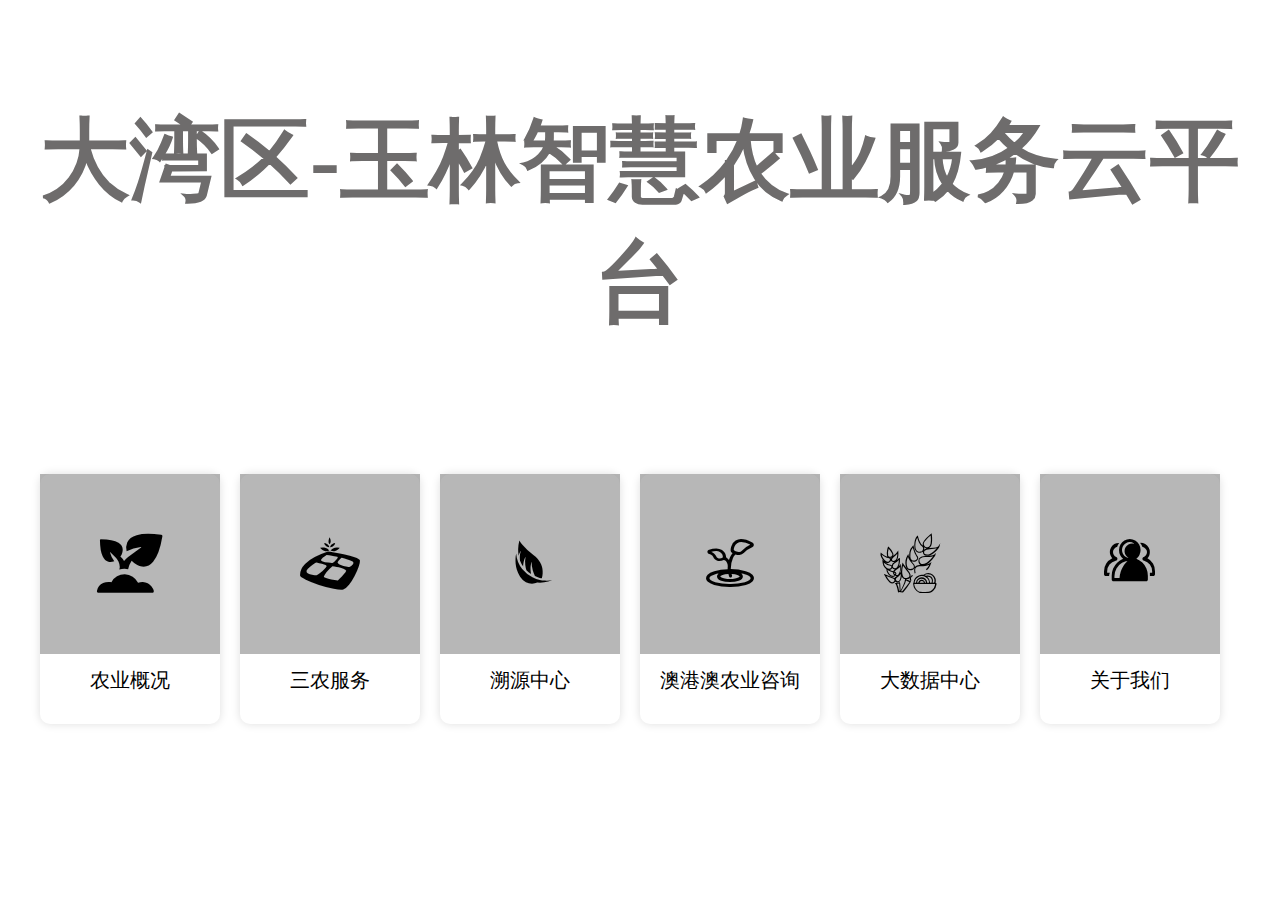
==== index.html @ 25623f73 "Add files via upload" ====
<!DOCTYPE html>
<html lang="en">
<head>
    <meta charset="UTF-8">
    <meta http-equiv="X-UA-Compatible" content="IE=edge">
    <meta name="viewport" content="width=device-width, initial-scale=1.0">
    <title>Document</title>
    <link rel="stylesheet" href="./css/css.css">
    <link rel="stylesheet" href="./font/iconfont.css">
    <script src="./font/iconfont.js"></script>
</head>
<body>
    <section>
        <h1>大湾区-玉林智慧农业服务云平台</h1>
        <div class="container">
            <div class="item">
                <div class="box-img">
                    <div class="above">
                        <i class="iconfont icon-nongye1"></i>
                    </div>
                    <div class="below">
                        <i class="iconfont icon-nongye1"></i>
                    </div>
                </div>
                <hr>
                <div class="dropdown">
                    <a><span>农业基础资源</span></a>
                    <a><span>农业生产</span></a>
                    <a><span>农业经营</span></a>
                </div>
                <div class="dropbtn">
                    农业概况
                </div>
            </div>
                        <div class="item">
                <div class="box-img">
                    <div class="above">
                        <i class="iconfont icon-nongye2"></i>
                    </div>
                    <div class="below">
                        <i class="iconfont icon-nongye2"></i>
                    </div>
                </div>
                <hr>
                <div class="dropdown">
                    <a><span>三农政策</span></a>
                    <a><span>农技服务</span></a>
                    <a><span>专家互动</span></a>
                </div>
                <div class="dropbtn">
                    三农服务
                </div>
            </div>
                        <div class="item">
                <div class="box-img">
                    <div class="above">
                        <i class="iconfont icon-nongye3"></i>
                    </div>
                    <div class="below">
                        <i class="iconfont icon-nongye3"></i>
                    </div>
                </div>
                <hr>
                <div class="dropdown">
                    <a><span>一物一码</span></a>
                    <a><span>溯源防伪</span></a>
                    <a><span>防伪查询</span></a>
                    <a><span>农产品溯源</span></a>
                </div>
                <div class="dropbtn">
                    溯源中心
                </div>
            </div>
                        <div class="item">
                <div class="box-img">
                    <div class="above">
                        <i class="iconfont icon-nongye4"></i>
                    </div>
                    <div class="below">
                        <i class="iconfont icon-nongye4"></i>
                    </div>

                </div>
                <hr>
                <div class="dropdown">
                    <a><span>农业咨询</span></a>
                    <a><span>农业发展市场前景</span></a>
                </div>
                <div class="dropbtn">
                    澳港澳农业咨询
                </div>
            </div>
                        <div class="item">
                <div class="box-img">
                    <div class="above">
                        <i class="iconfont icon-nongye"></i>
                    </div>
                    <div class="below">
                        <i class="iconfont icon-nongye"></i>
                    </div>

                </div>
                <hr>
                <div class="dropdown">
                    <a><span>可视化分析</span></a>
                    <a><span>可视化农业数字监控</span></a>
                </div>
                <div class="dropbtn">
                    大数据中心
                </div>
            </div>
                        <div class="item">
                <div class="box-img">
                    <div class="above">
                        <i class="iconfont icon-guanyuwomen-copy"></i>
                    </div>
                    <div class="below">
                        <i class="iconfont icon-guanyuwomen-copy"></i>
                    </div>

                </div>
                <hr>
                <div class="dropdown">
                    <a><span>我的简介</span></a>
                    <a><span>联系我们</span></a>
                    <a><span>运营服务</span></a>
                </div>
                <div class="dropbtn">
                    关于我们
                </div>
            </div>

        </div>
        
    </section>
</body>
</html>
---- css/css.css ----
@charset "UTF-8";
* {
  margin: 0;
  padding: 0;
}

ul {
  list-style: none;
}

.icon {
  width: 100%;
  height: 100%;
  vertical-align: -0.15em;
  fill: currentColor;
  overflow: hidden;
}

section {
  height: 100vh;
  background: url(../images/TPG07950237.jpg) no-repeat center;
  background-size: 100%;
  text-align: center;
  overflow: hidden;
  font-family: "楷体";
}

.container {
  width: 1200px;
  margin: 0 auto;
}
.container:after {
  content: "";
  display: table;
  clear: both;
}

h1 {
  font-size: 90px;
  color: #6e6c6c;
  margin: 100px 0 130px;
}

.item {
  float: left;
  width: 180px;
  height: 250px;
  margin: 0 20px 0 0;
  text-align: center;
  box-shadow: 0 0 10px #dedede;
  border-radius: 10px;
  transition: transform 0.3s;
}
.item:last-child {
  margin: 0;
}
.item .box-img {
  width: 180px;
  height: 180px;
  border-radius: 10px 10px;
  position: relative;
}
.item .box-img .above, .item .box-img .below {
  width: 100%;
  height: 100%;
  text-align: center;
  line-height: 180px;
}
.item .box-img .above i, .item .box-img .below i {
  transition: all 0.6s;
}
.item .box-img .above {
  opacity: 1;
  background-color: rgba(111, 111, 111, 0.5);
  transform: translateY(0) rotateX(0);
  transition: all 0.5s;
}
.item .box-img .below {
  position: absolute;
  top: 0;
  left: 0;
  background: rgba(222, 222, 222, 0.5);
  opacity: 0;
  transition: opacity 0.3s;
}
.item hr {
  border: 0 none;
  background-color: #3dd;
  height: 2px;
  margin: 0;
  transform: scale(0);
  transition: all 0.5s;
}
.item .dropdown {
  max-height: 0;
  overflow: hidden;
  transition: max-height 0.5s;
}
.item .dropdown a {
  display: block;
  line-height: 25px;
  cursor: pointer;
}
.item .dropdown a span {
  display: inline-block;
  transition: transform 0.3s;
}
.item .dropbtn {
  border-radius: 10px 10px;
  line-height: 49px;
  font-size: 20px;
}
.item:hover {
  box-shadow: none;
  transform: translateY(-10px);
}
.item:hover hr {
  transform: scale(0.6);
}
.item:hover .dropdown {
  max-height: 100px;
}
.item:hover .dropbtn {
  box-shadow: 0 10px 10px #dedede;
  color: #ffffff;
}
.item:hover .box-img {
  box-shadow: 0 -10px 10px #dedede;
}
.item:hover .above {
  transform: translateY(-100%) rotateX(90deg);
  transform-origin: center bottom 0;
  opacity: 0;
}
.item:hover i {
  font-size: 100px;
  color: green;
}
.item:hover .below {
  opacity: 1;
}
.item:hover a:hover {
  box-sizing: border-box;
  box-shadow: inset 0 0 10px #dedede;
  color: #ffffff;
  font-size: 20px;
}

/*# sourceMappingURL=css.css.map */
---- font/iconfont.css ----
@font-face {
  font-family: "iconfont"; /* Project id 2552512 */
  src: url('./iconfont.woff2?t=1621227752242') format('woff2'),
       url('./iconfont.woff?t=1621227752242') format('woff'),
       url('./iconfont.ttf?t=1621227752242') format('truetype');
}

.iconfont {
  font-family: "iconfont" !important;
  font-size: 60px;
  font-style: normal;
  -webkit-font-smoothing: antialiased;
  -moz-osx-font-smoothing: grayscale;
}

.icon-nongye:before {
  content: "\e600";
}

.icon-nongye1:before {
  content: "\e601";
}

.icon-nongye2:before {
  content: "\e715";
}

.icon-guanyuwomen-copy:before {
  content: "\e602";
}

.icon-nongye3:before {
  content: "\e682";
}

.icon-nongye4:before {
  content: "\e607";
}
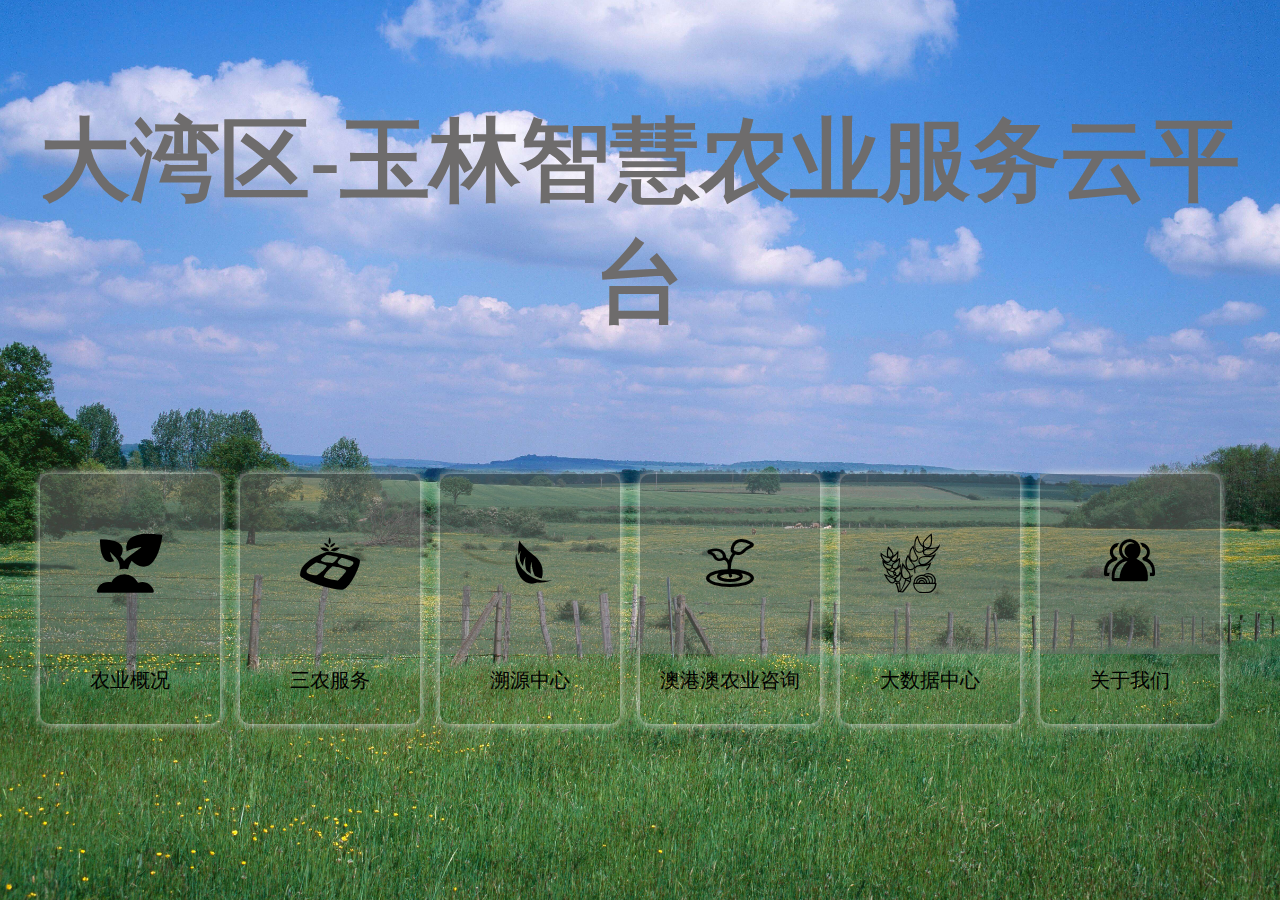
==== commit 72e9cce1: "Update index.html" ====
--- a/index.html
+++ b/index.html
@@ -3,7 +3,6 @@
 <head>
     <meta charset="UTF-8">
     <meta http-equiv="X-UA-Compatible" content="IE=edge">
-    <meta name="viewport" content="width=device-width, initial-scale=1.0">
     <title>Document</title>
     <link rel="stylesheet" href="./css/css.css">
     <link rel="stylesheet" href="./font/iconfont.css">
@@ -134,4 +133,4 @@
         
     </section>
 </body>
-</html>+</html>
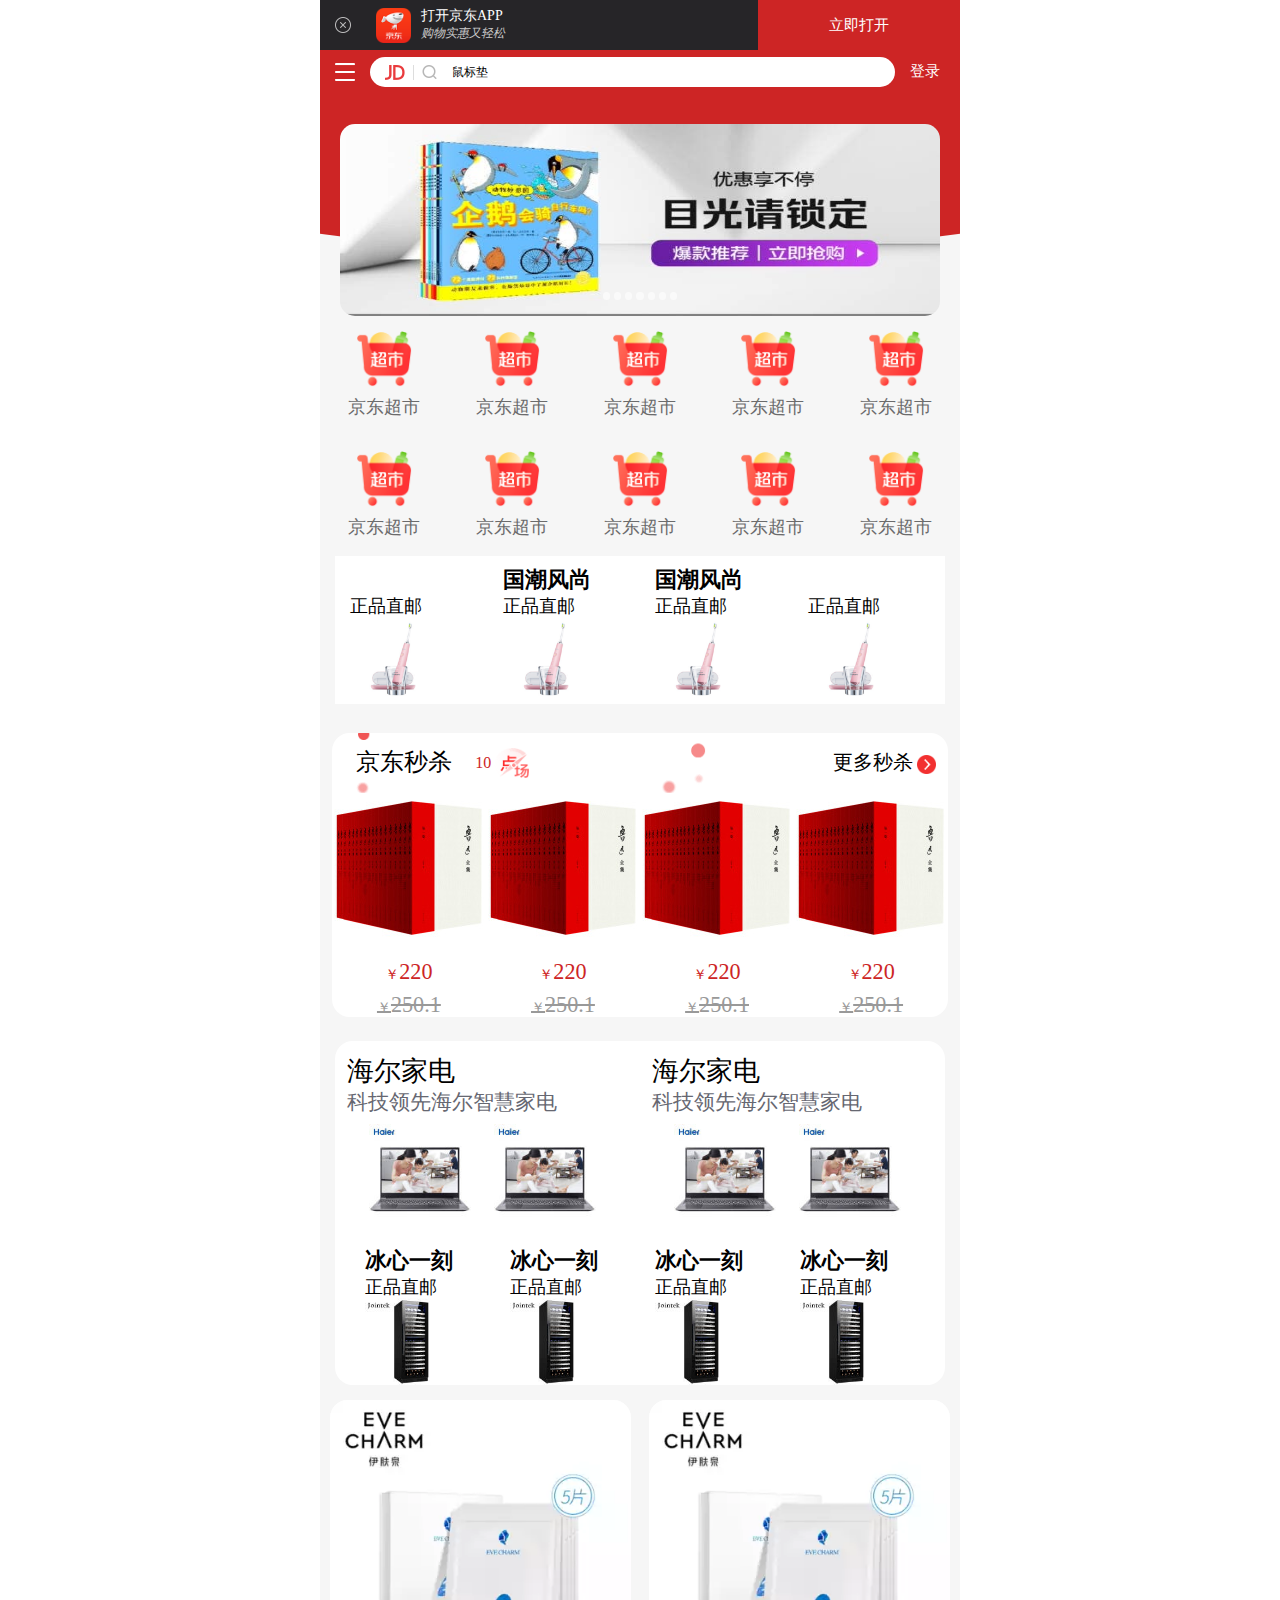
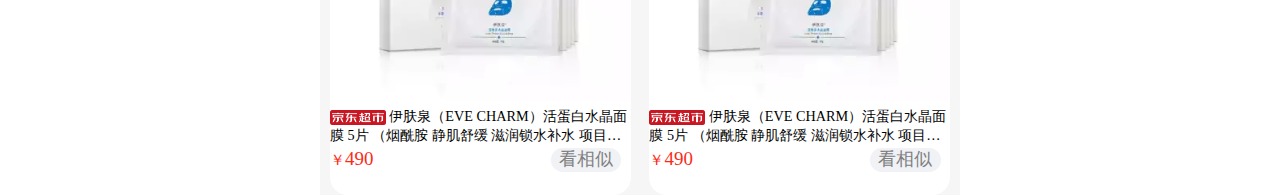
==== commit a30f15d4: "Add files via upload" ====
--- a/index.html
+++ b/index.html
@@ -1,136 +1,218 @@
-<!DOCTYPE html>
-<html lang="en">
-<head>
-    <meta charset="UTF-8">
-    <meta http-equiv="X-UA-Compatible" content="IE=edge">
-    <title>Document</title>
-    <link rel="stylesheet" href="./css/css.css">
-    <link rel="stylesheet" href="./font/iconfont.css">
-    <script src="./font/iconfont.js"></script>
-</head>
-<body>
-    <section>
-        <h1>大湾区-玉林智慧农业服务云平台</h1>
-        <div class="container">
-            <div class="item">
-                <div class="box-img">
-                    <div class="above">
-                        <i class="iconfont icon-nongye1"></i>
-                    </div>
-                    <div class="below">
-                        <i class="iconfont icon-nongye1"></i>
-                    </div>
-                </div>
-                <hr>
-                <div class="dropdown">
-                    <a><span>农业基础资源</span></a>
-                    <a><span>农业生产</span></a>
-                    <a><span>农业经营</span></a>
-                </div>
-                <div class="dropbtn">
-                    农业概况
-                </div>
-            </div>
-                        <div class="item">
-                <div class="box-img">
-                    <div class="above">
-                        <i class="iconfont icon-nongye2"></i>
-                    </div>
-                    <div class="below">
-                        <i class="iconfont icon-nongye2"></i>
-                    </div>
-                </div>
-                <hr>
-                <div class="dropdown">
-                    <a><span>三农政策</span></a>
-                    <a><span>农技服务</span></a>
-                    <a><span>专家互动</span></a>
-                </div>
-                <div class="dropbtn">
-                    三农服务
-                </div>
-            </div>
-                        <div class="item">
-                <div class="box-img">
-                    <div class="above">
-                        <i class="iconfont icon-nongye3"></i>
-                    </div>
-                    <div class="below">
-                        <i class="iconfont icon-nongye3"></i>
-                    </div>
-                </div>
-                <hr>
-                <div class="dropdown">
-                    <a><span>一物一码</span></a>
-                    <a><span>溯源防伪</span></a>
-                    <a><span>防伪查询</span></a>
-                    <a><span>农产品溯源</span></a>
-                </div>
-                <div class="dropbtn">
-                    溯源中心
-                </div>
-            </div>
-                        <div class="item">
-                <div class="box-img">
-                    <div class="above">
-                        <i class="iconfont icon-nongye4"></i>
-                    </div>
-                    <div class="below">
-                        <i class="iconfont icon-nongye4"></i>
-                    </div>
-
-                </div>
-                <hr>
-                <div class="dropdown">
-                    <a><span>农业咨询</span></a>
-                    <a><span>农业发展市场前景</span></a>
-                </div>
-                <div class="dropbtn">
-                    澳港澳农业咨询
-                </div>
-            </div>
-                        <div class="item">
-                <div class="box-img">
-                    <div class="above">
-                        <i class="iconfont icon-nongye"></i>
-                    </div>
-                    <div class="below">
-                        <i class="iconfont icon-nongye"></i>
-                    </div>
-
-                </div>
-                <hr>
-                <div class="dropdown">
-                    <a><span>可视化分析</span></a>
-                    <a><span>可视化农业数字监控</span></a>
-                </div>
-                <div class="dropbtn">
-                    大数据中心
-                </div>
-            </div>
-                        <div class="item">
-                <div class="box-img">
-                    <div class="above">
-                        <i class="iconfont icon-guanyuwomen-copy"></i>
-                    </div>
-                    <div class="below">
-                        <i class="iconfont icon-guanyuwomen-copy"></i>
-                    </div>
-
-                </div>
-                <hr>
-                <div class="dropdown">
-                    <a><span>我的简介</span></a>
-                    <a><span>联系我们</span></a>
-                    <a><span>运营服务</span></a>
-                </div>
-                <div class="dropbtn">
-                    关于我们
-                </div>
-            </div>
-
-        </div>
-        
-    </section>
-</body>
-</html>
+<!DOCTYPE html>
+<html lang="en">
+    <head>
+        <meta charset="UTF-8" />
+        <meta http-equiv="X-UA-Compatible" content="ie=edge" />
+        <title>Document</title>
+        <link rel="stylesheet" href="./css/normalize.css" />
+        <link rel="stylesheet" href="./css/common.css" />
+        <link rel="stylesheet" href="./css/index.css" />
+        <script src="./js/flexible.js"></script>
+    </head>
+    <body>
+        <div class="container">
+            <div class="common-tip">
+                <img src="./images/cross.png" alt="" />
+                <img src="./images/logo.png" alt="" />
+                <div class="download">
+                    <span class="download-content">
+                        <p>打开京东APP</p>
+                        <em style="" class="content-down">购物实惠又轻松</em>
+                    </span>
+                </div>
+                <div class="download-action">
+                    <span>立即打开</span>
+                </div>
+            </div>
+            <header>
+                <img src="./images/分类.png" alt="" />
+                <div class="search">
+                    <i class="logo-icon"></i>
+                    <i class="search-icon"></i>
+                    <div class="search-input">鼠标垫</div>
+                </div>
+                <span>登录</span>
+            </header>
+            <section class="floor">
+                <div class="slider-bg"></div>
+                <div class="carousel">
+                    <ul>
+                        <li class="carousel-item">
+                            <img src="./images/carousel.jpg.jpg" alt="" />
+                        </li>
+                    </ul>
+                </div>
+                <div class="indicator">
+                    <span></span>
+                    <span></span>
+                    <span></span>
+                    <span></span>
+                    <span></span>
+                    <span></span>
+                    <span></span>
+                </div>
+            </section>
+            <section class="box-list">
+                <a href="" class="box-item">
+                    <img src="./images/img.png" alt="" />
+                    <span>京东超市</span>
+                </a>
+                <a href="" class="box-item">
+                    <img src="./images/img.png" alt="" />
+                    <span>京东超市</span>
+                </a>
+                <a href="" class="box-item">
+                    <img src="./images/img.png" alt="" />
+                    <span>京东超市</span>
+                </a>
+                <a href="" class="box-item">
+                    <img src="./images/img.png" alt="" />
+                    <span>京东超市</span>
+                </a>
+                <a href="" class="box-item">
+                    <img src="./images/img.png" alt="" />
+                    <span>京东超市</span>
+                </a>
+                <a href="" class="box-item">
+                    <img src="./images/img.png" alt="" />
+                    <span>京东超市</span>
+                </a>
+                <a href="" class="box-item">
+                    <img src="./images/img.png" alt="" />
+                    <span>京东超市</span>
+                </a>
+                <a href="" class="box-item">
+                    <img src="./images/img.png" alt="" />
+                    <span>京东超市</span>
+                </a>
+                <a href="" class="box-item">
+                    <img src="./images/img.png" alt="" />
+                    <span>京东超市</span>
+                </a>
+                <a href="" class="box-item">
+                    <img src="./images/img.png" alt="" />
+                    <span>京东超市</span>
+                </a>
+            </section>
+            <section class="graphic">
+                <div class="graphic-item">
+                    <strong></strong>
+                    <p>正品直邮</p>
+                    <img src="./images/img_1.png" alt="" />
+                </div>
+                <div class="graphic-item">
+                    <strong>国潮风尚</strong>
+                    <p>正品直邮</p>
+                    <img src="./images/img_1.png" alt="" />
+                </div>
+                <div class="graphic-item">
+                    <strong>国潮风尚</strong>
+                    <p>正品直邮</p>
+                    <img src="./images/img_1.png" alt="" />
+                </div>
+                <div class="graphic-item">
+                    <strong></strong>
+                    <p>正品直邮</p>
+                    <img src="./images/img_1.png" alt="" />
+                </div>
+            </section>
+            <section class="seckill">
+                <div class="seckill-title">
+                    <span>京东秒杀</span>
+                    <span>10</span>
+                    <span>更多秒杀</span>
+                </div>
+                <div class="seckill-inner">
+                    <div class="seckill-item">
+                        <img src="./images/img_2.png" alt="" />
+                        <span>￥220</span>
+                        <span>￥250.1</span>
+                    </div>
+                    <div class="seckill-item">
+                        <img src="./images/img_2.png" alt="" />
+                        <span>￥220</span>
+                        <span>￥250.1</span>
+                    </div>
+                    <div class="seckill-item">
+                        <img src="./images/img_2.png" alt="" />
+                        <span>￥220</span>
+                        <span>￥250.1</span>
+                    </div>
+                    <div class="seckill-item">
+                        <img src="./images/img_2.png" alt="" />
+                        <span>￥220</span>
+                        <span>￥250.1</span>
+                    </div>
+                </div>
+            </section>
+            <section class="graphic graphic-sub">
+                <div class="graphic-header">
+                    <div class="graphic-header-item">
+                        <span>海尔家电</span>
+                        <p>科技领先海尔智慧家电</p>
+                        <div class="img-box">
+                            <img src="./images/img_3.png" alt="" />
+                            <img src="./images/img_3.png" alt="" />
+                        </div>
+                    </div>
+                    <div class="graphic-header-item">
+                        <span>海尔家电</span>
+                        <p>科技领先海尔智慧家电</p>
+                        <div class="img-box">
+                            <img src="./images/img_3.png" alt="" />
+                            <img src="./images/img_3.png" alt="" />
+                        </div>
+                    </div>
+                </div>
+                <div class="graphic-inner">
+                    <div class="graphic-item">
+                        <strong>冰心一刻</strong>
+                        <p>正品直邮</p>
+                        <img src="./images/img_4.png" alt="" />
+                    </div>
+                    <div class="graphic-item">
+                        <strong>冰心一刻</strong>
+                        <p>正品直邮</p>
+                        <img src="./images/img_4.png" alt="" />
+                    </div>
+                    <div class="graphic-item">
+                        <strong>冰心一刻</strong>
+                        <p>正品直邮</p>
+                        <img src="./images/img_4.png" alt="" />
+                    </div>
+                    <div class="graphic-item">
+                        <strong>冰心一刻</strong>
+                        <p>正品直邮</p>
+                        <img src="./images/img_4.png" alt="" />
+                    </div>
+                </div>
+            </section>
+            <section class="goods">
+                <div class="goods-item">
+                    <img class="goods-img" src="./images/img_5.png" alt="" />
+                    <span class="span-text">
+                        <img src="./images/jdcs.png" alt="" />
+                        伊肤泉（EVE CHARM）活蛋白水晶面膜 5片 （烟酰胺 静肌舒缓
+                        滋润锁水补水 项目后呵护套装）
+                    </span>
+                    <p>
+                        <span>￥490</span>
+                        <span>看相似</span>
+                    </p>
+                </div>
+                <div class="goods-item">
+                    <img class="goods-img" src="./images/img_5.png" alt="" />
+                    <span class="span-text">
+                        <img src="./images/jdcs.png" alt="" />
+                        伊肤泉（EVE CHARM）活蛋白水晶面膜 5片 （烟酰胺 静肌舒缓
+                        滋润锁水补水 项目后呵护套装）
+                    </span>
+                    <p>
+                        <span>￥490</span>
+                        <span>看相似</span>
+                    </p>
+                </div>
+            </section>
+        </div>
+    </body>
+</html>
--- a/css/common.css
+++ b/css/common.css
@@ -0,0 +1,129 @@
+@charset "UTF-8";
+ul {
+  list-style: none;
+}
+
+a {
+  text-decoration: none;
+  color: #ffffff;
+}
+
+* {
+  margin: 0;
+  padding: 0;
+  cursor: pointer;
+}
+
+.container {
+  position: relative;
+  min-width: 300px;
+  max-width: 640px;
+  margin: 0 auto;
+  width: 100%;
+  background: #f6f6f6;
+}
+
+@media screen and (max-width: 300px) {
+  html {
+    font-size: 30px !important;
+  }
+}
+@media screen and (min-width: 640px) {
+  html {
+    font-size: 64px !important;
+  }
+}
+.common-tip {
+  display: flex;
+  position: relative;
+  align-items: center;
+  height: 0.78125rem;
+  background-color: #262528;
+  z-index: 1;
+}
+.common-tip img:nth-child(1) {
+  width: 0.25rem;
+  height: 0.25rem;
+  margin: 0 0.234375rem;
+}
+.common-tip img:nth-child(2) {
+  width: 0.546875rem;
+  height: 0.546875rem;
+  margin: 0 0.15625rem;
+}
+.common-tip .download {
+  flex: 5;
+}
+.common-tip .download p {
+  margin: -0.015625rem 0 0.046875rem;
+  color: #ffffff;
+  font-size: 0.21875rem;
+}
+.common-tip .download em {
+  color: #cccccc;
+}
+.common-tip .download-action {
+  flex: 3;
+  height: 0.78125rem;
+  line-height: 0.78125rem;
+  text-align: center;
+  color: #fff;
+  font-size: 0.234375rem;
+  background-color: #cd2525;
+}
+
+header {
+  display: flex;
+  align-items: center;
+  position: sticky;
+  top: -0.1px;
+  left: 0;
+  right: 0;
+  height: 0.6875rem;
+  background: #cd2525;
+  z-index: 10;
+}
+header img {
+  width: 0.3125rem;
+  height: 0.28125rem;
+  margin: 0 0.234375rem;
+}
+header .search {
+  flex: 1;
+  display: flex;
+  padding: 0 0.15625rem 0 0;
+  height: 0.46875rem;
+  align-items: center;
+  box-sizing: border-box;
+  border-radius: 0.3125rem;
+  background: #ffffff;
+}
+header .search i {
+  display: block;
+  height: 0.234375rem;
+}
+header .search i:nth-child(1) {
+  width: 0.3125rem;
+  padding-right: 0.125rem;
+  margin: 0 0 0 0.234375rem;
+  background: url("../images/下载.png") no-repeat;
+  background-size: 0.3125rem 0.234375rem;
+  border-right: 0.015625rem solid #ddd;
+}
+header .search i:nth-child(2) {
+  width: 0.234375rem;
+  margin: 0 0.234375rem 0 0.125rem;
+  background: url("../images/jd-sprites.png") no-repeat -1.296875rem 0rem;
+  background-size: 3.125rem auto;
+}
+header .search .search-input {
+  height: 0.46875rem;
+  line-height: 0.46875rem;
+}
+header span {
+  margin: 0 0.3125rem 0 0.234375rem;
+  font-size: 0.234375rem;
+  color: #ffffff;
+}
+
+/*# sourceMappingURL=common.css.map */
--- a/css/index.css
+++ b/css/index.css
@@ -0,0 +1,284 @@
+.floor {
+  position: relative;
+  overflow: hidden;
+}
+.floor .slider-bg {
+  position: absolute;
+  width: 150%;
+  height: 2.5rem;
+  top: 0;
+  left: -25%;
+  border-radius: 0 0 50% 50%;
+  background-color: #cd2525;
+  z-index: 0;
+}
+.floor .carousel {
+  position: relative;
+  margin: 0.46875rem 0.3125rem 0;
+  height: 3rem;
+  border-radius: 0.234375rem;
+  overflow: hidden;
+  z-index: 1;
+}
+.floor .carousel ul {
+  width: 100%;
+  height: 100%;
+}
+.floor .carousel .carousel-item {
+  width: 100%;
+  height: 100%;
+}
+.floor .carousel img {
+  width: 100%;
+  height: 100%;
+}
+.floor .indicator {
+  position: absolute;
+  width: 100%;
+  height: 0.3125rem;
+  line-height: 0.3125rem;
+  left: 0;
+  z-index: 1;
+  bottom: 0.15625rem;
+  text-align: center;
+  font-size: 0;
+}
+.floor .indicator span {
+  display: inline-block;
+  width: 0.1125rem;
+  height: 0.1125rem;
+  border-radius: 50%;
+  background: rgba(255, 255, 255, 0.6);
+  margin: 0 0.03125rem;
+  vertical-align: middle;
+}
+
+.box-list {
+  position: relative;
+  height: 3.75rem;
+  display: flex;
+  flex-flow: row wrap;
+}
+.box-list .box-item {
+  display: flex;
+  flex-flow: column;
+  align-items: center;
+  width: 20%;
+  color: #6b6b6c;
+  font-size: 0.28125rem;
+}
+.box-list img {
+  margin-top: 0.21875rem;
+  width: 0.90625rem;
+  height: 0.90625rem;
+}
+.box-list span {
+  margin-top: 0.140625rem;
+}
+
+.graphic, .graphic-sub .graphic-inner {
+  display: flex;
+  margin: 0 0.234375rem;
+  background: #ffffff;
+}
+.graphic .graphic-item, .graphic-sub .graphic-inner .graphic-item {
+  width: 25%;
+  display: flex;
+  flex-flow: column wrap;
+  align-items: flex-start;
+  padding: 0.125rem 0 0 0.234375rem;
+}
+.graphic .graphic-item strong, .graphic-sub .graphic-inner .graphic-item strong {
+  display: block;
+  font-size: 0.34375rem;
+  height: 0.5rem;
+  line-height: 0.5rem;
+}
+.graphic .graphic-item p, .graphic-sub .graphic-inner .graphic-item p {
+  font-size: 0.28125rem;
+}
+.graphic .graphic-item img, .graphic-sub .graphic-inner .graphic-item img {
+  width: 1.359375rem;
+  height: 1.359375rem;
+}
+
+.seckill {
+  margin: 0.462962963rem 0.1851851852rem 0;
+  border-radius: 0.2777777778rem;
+  overflow: hidden;
+  background: #ffffff;
+}
+.seckill .seckill-title {
+  height: 0.9259259259rem;
+  display: flex;
+  align-items: center;
+  background: url("../images/seckillback.png") no-repeat;
+  background-size: 100%;
+}
+.seckill .seckill-title span:nth-child(1) {
+  margin: 0 0.3703703704rem;
+  font-size: 0.3703703704rem;
+}
+.seckill .seckill-title span:nth-child(2) {
+  position: relative;
+  font-size: 16px;
+  color: #cd2525;
+}
+.seckill .seckill-title span:nth-child(2)::after {
+  content: "";
+  display: block;
+  position: absolute;
+  bottom: -0.0925925926rem;
+  right: -0.5925925926rem;
+  width: 0.5555555556rem;
+  height: 0.462962963rem;
+  background: url("../images/after.png") no-repeat center;
+  background-size: 0.5555555556rem 0.462962963rem;
+}
+.seckill .seckill-title span:nth-child(3) {
+  margin-left: auto;
+  margin-right: 0.5555555556rem;
+  position: relative;
+  font-size: 0.3194444444rem;
+}
+.seckill .seckill-title span:nth-child(3)::after {
+  content: "";
+  position: absolute;
+  display: block;
+  bottom: 0.0185185185rem;
+  right: -0.3703703704rem;
+  width: 0.2962962963rem;
+  height: 0.2962962963rem;
+  background: url("../images/direction.png") no-repeat;
+  background-size: 0.2962962963rem;
+}
+.seckill .seckill-inner {
+  display: flex;
+}
+.seckill .seckill-item {
+  display: flex;
+  flex-flow: column wrap;
+  width: 25%;
+  align-items: center;
+}
+.seckill .seckill-item img {
+  max-width: 100%;
+  height: auto;
+}
+.seckill .seckill-item span {
+  font-size: 0.3462962963rem;
+}
+.seckill .seckill-item span:nth-of-type(1) {
+  margin-top: 0.2592592593rem;
+  color: #cd2525;
+}
+.seckill .seckill-item span:first-letter {
+  font-size: 0.2222222222rem;
+}
+.seckill .seckill-item span:nth-of-type(2) {
+  margin-top: 0.1111111111rem;
+  text-decoration: line-through;
+  color: #999;
+}
+
+.graphic-sub {
+  margin-top: 0.3703703704rem;
+  border-radius: 0.2777777778rem;
+  display: block;
+  overflow: hidden;
+}
+.graphic-sub .graphic-header {
+  display: flex;
+  margin: 0.1851851852rem 0;
+}
+.graphic-sub .graphic-header .graphic-header-item {
+  display: flex;
+  flex-flow: column wrap;
+  margin: 0 0.1851851852rem;
+  flex: 1;
+}
+.graphic-sub .graphic-header span {
+  line-height: 0.5925925926rem;
+  font-size: 0.4259259259rem;
+}
+.graphic-sub .graphic-header p {
+  font-size: 0.3203703704rem;
+  color: #666771;
+}
+.graphic-sub .graphic-header .img-box {
+  display: flex;
+  margin: 0 10px;
+}
+.graphic-sub .graphic-header img {
+  flex: 0 1;
+  width: 1.5925925926rem;
+  height: auto;
+  margin: 0.1481481481rem 0.1851851852rem 0;
+}
+.goods {
+  display: flex;
+  margin: 15px 10px 0;
+}
+.goods .goods-item {
+  display: flex;
+  flex: 0 1 50%;
+  flex-flow: column wrap;
+  padding-bottom: 0.3703703704rem;
+  background-color: #ffffff;
+  -webkit-border-radius: 0.2777777778rem;
+  -moz-border-radius: 0.2777777778rem;
+  border-radius: 0.2777777778rem;
+  overflow: hidden;
+}
+.goods .goods-item:nth-child(odd) {
+  margin-right: 0.1481481481rem;
+}
+.goods .goods-item:nth-child(even) {
+  margin-left: 0.1481481481rem;
+}
+.goods .goods-item .goods-img {
+  max-width: 100%;
+  height: auto;
+}
+.goods .goods-item .span-text {
+  margin: 0.0925925926rem 0 0.0555555556rem;
+  max-width: 100%;
+  height: 0.5925925926rem;
+  line-height: 0.2962962963rem;
+  font-size: 0.2222222222rem;
+  overflow: hidden;
+  text-overflow: ellipsis;
+  display: -webkit-box;
+  -webkit-line-clamp: 2;
+  -webkit-box-orient: vertical;
+}
+.goods .goods-item .span-text img {
+  width: 0.8703703704rem;
+  height: 0.2407407407rem;
+  vertical-align: middle;
+}
+.goods .goods-item p {
+  display: flex;
+}
+.goods .goods-item p span:first-child {
+  font-size: 0.2962962963rem;
+  color: #fa2c19;
+}
+.goods .goods-item p span:first-child:first-letter {
+  font-size: 0.2407407407rem;
+}
+.goods .goods-item p span:last-child {
+  display: inline-block;
+  margin-left: auto;
+  margin-right: 0.1481481481rem;
+  padding: 0 0.1296296296rem;
+  line-height: 0.3703703704rem;
+  -webkit-border-radius: 0.1851851852rem;
+  -moz-border-radius: 0.1851851852rem;
+  border-radius: 0.1851851852rem;
+  font-size: 0.2777777778rem;
+  color: #808080;
+  background-color: #f0f2f5;
+}
+
+/*# sourceMappingURL=index.css.map */
